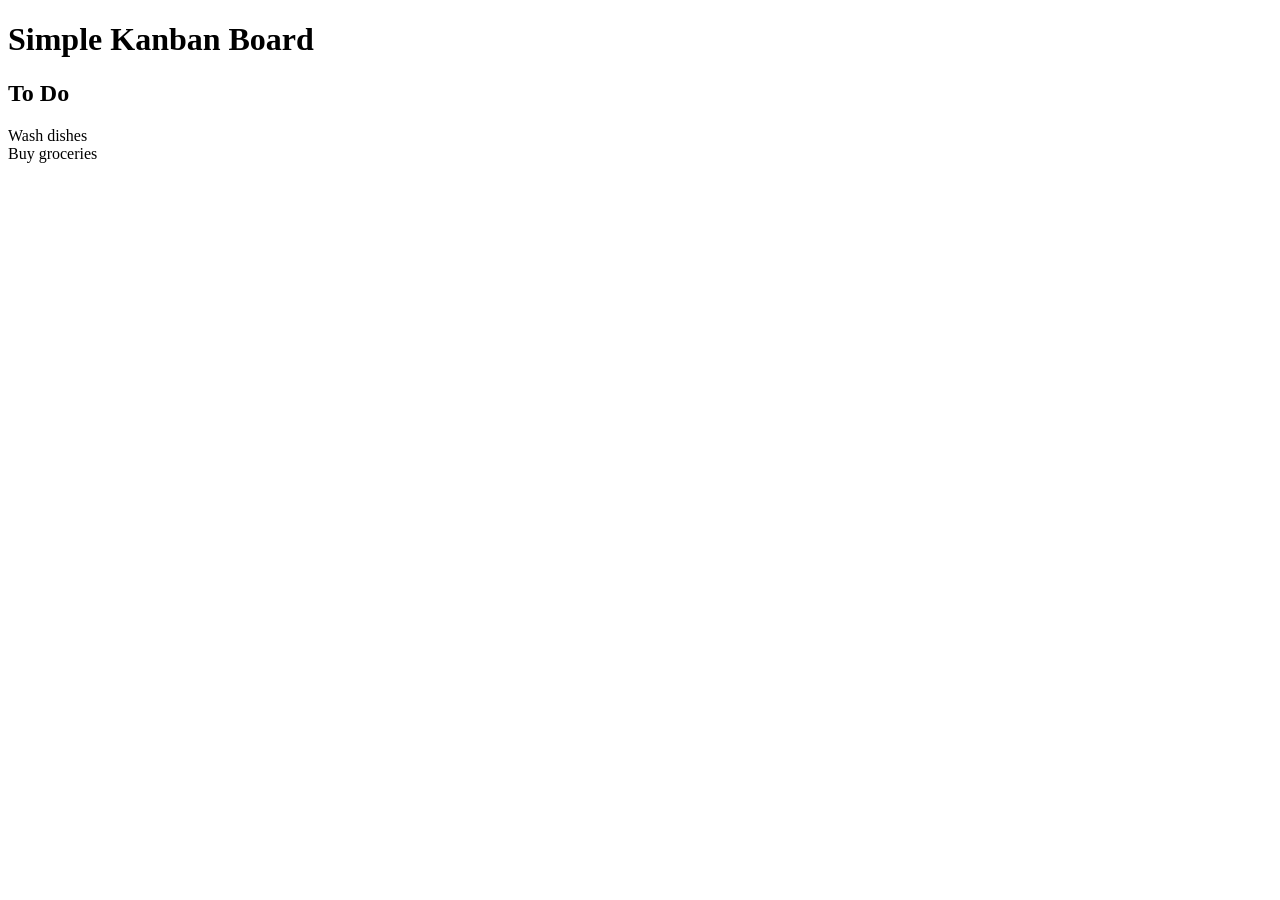
==== DRAG-AND-DROP/index.html @ e5653dbd "add: implement initial structure for Kanban board" ====
<!doctype html>
<html lang="en">
  <head>
    <meta charset="UTF-8" />
    <meta name="viewport" content="width=device-width, initial-scale=1.0" />
    <title>Document</title>
  </head>
  <body>
    <div class="container">
      <h1>Simple Kanban Board</h1>
      <div class="Board">
        <div class="list" id="list1">
          <h2>To Do</h2>
          <div class="card" draggable="true">Wash dishes</div>
          <div class="card" draggable="true" >Buy groceries</div>
        </div>
      </div>
    </div>
  </body>
</html>
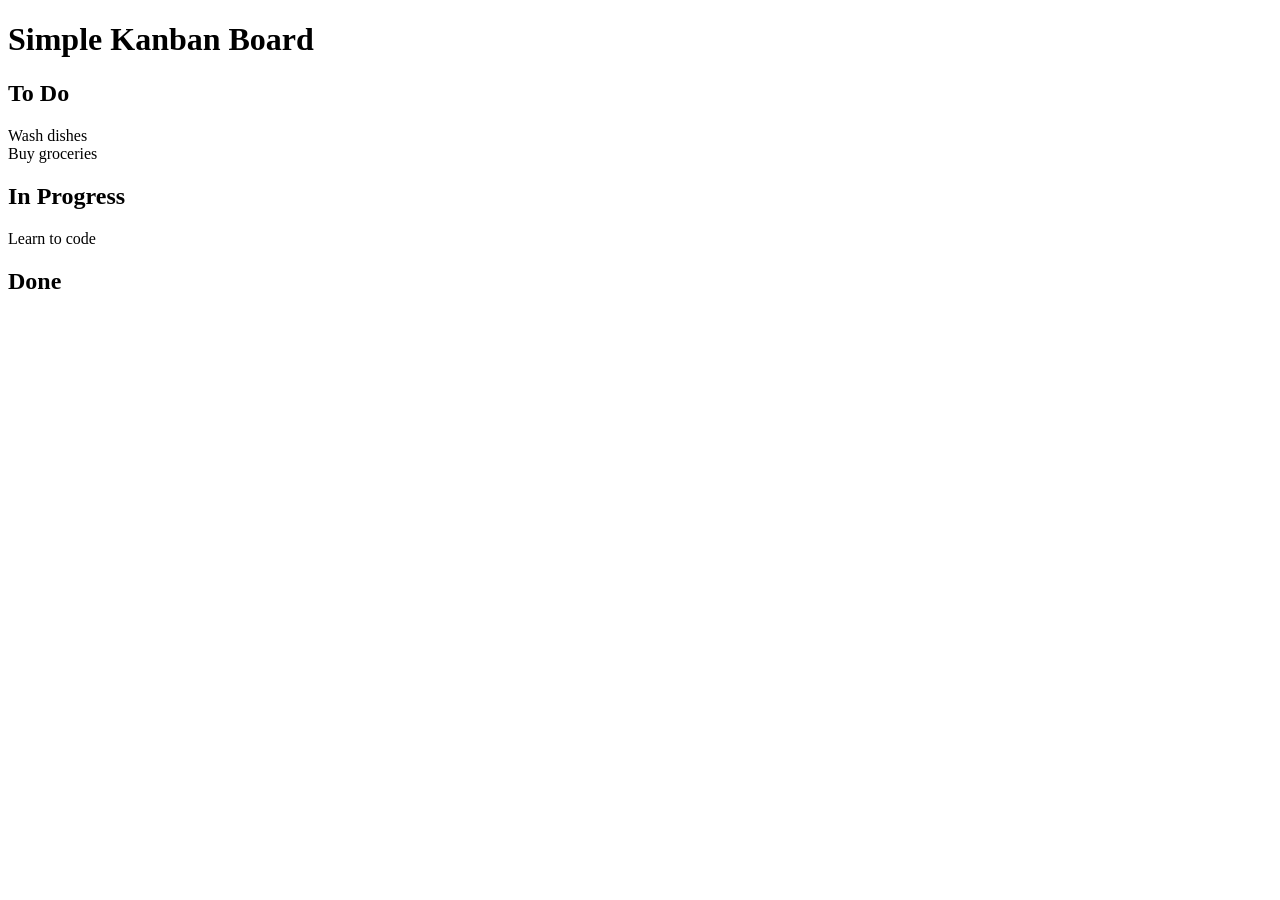
==== commit 878acd87: "fix: add missing IDs to draggable cards and improve list structure in Kanban board" ====
--- a/DRAG-AND-DROP/index.html
+++ b/DRAG-AND-DROP/index.html
@@ -9,10 +9,20 @@
     <div class="container">
       <h1>Simple Kanban Board</h1>
       <div class="Board">
+        <!--First List-->
         <div class="list" id="list1">
           <h2>To Do</h2>
-          <div class="card" draggable="true">Wash dishes</div>
-          <div class="card" draggable="true" >Buy groceries</div>
+          <div class="card" id="card1" draggable="true">Wash dishes</div>
+          <div class="card" draggable="true" id="card2">Buy groceries</div>
+        </div>
+        <!--Second List-->
+        <div class="list" id="list2">
+          <h2>In Progress</h2>
+          <div class="card">Learn to code</div>
+        </div>
+        <!-- Third List -->
+        <div class="list" id="list3">
+          <h2>Done</h2>
         </div>
       </div>
     </div>
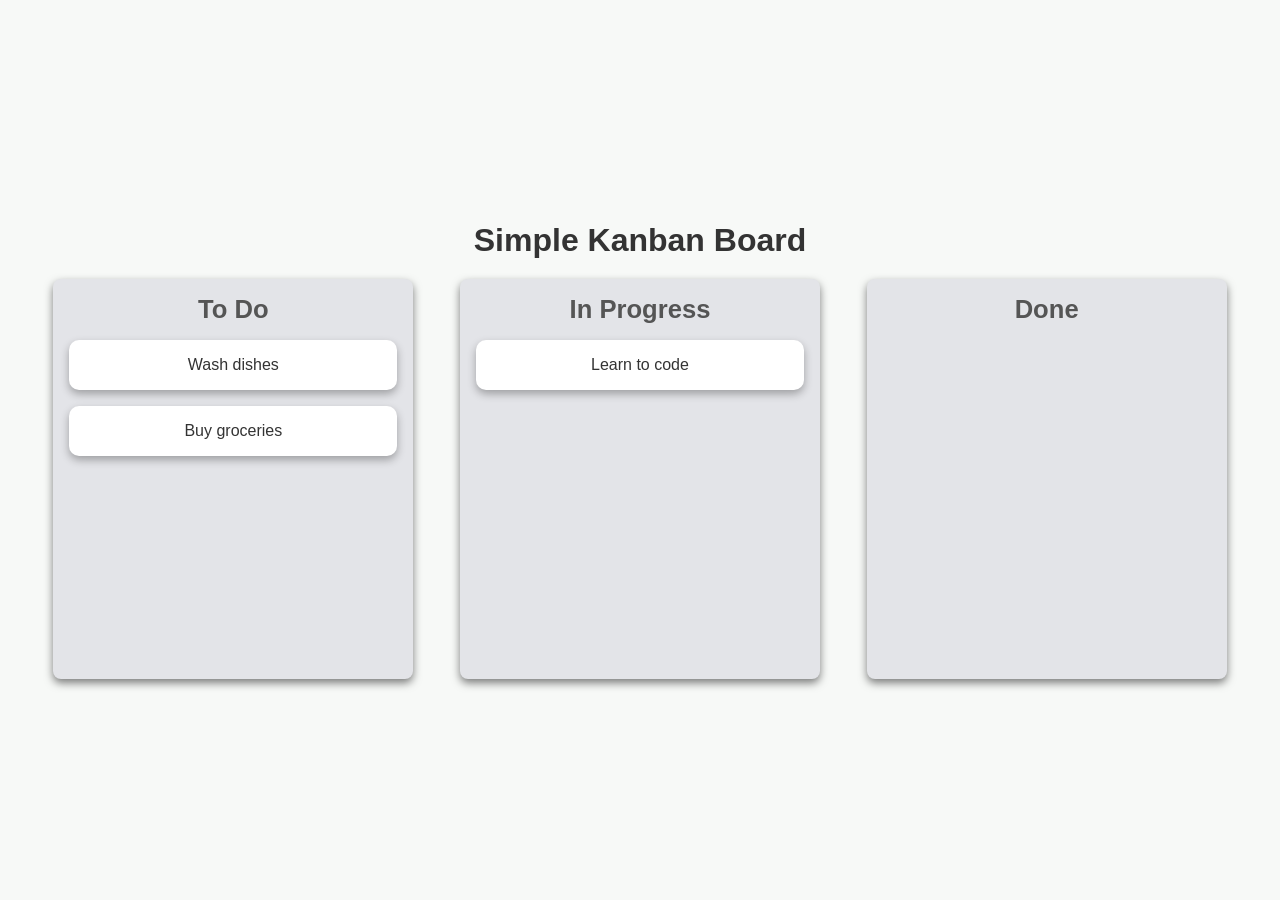
==== commit c8742131: "style: enable drag-and-drop for "In Progress" card and enhance card shadow effect" ====
--- a/DRAG-AND-DROP/index.html
+++ b/DRAG-AND-DROP/index.html
@@ -3,7 +3,8 @@
   <head>
     <meta charset="UTF-8" />
     <meta name="viewport" content="width=device-width, initial-scale=1.0" />
-    <title>Document</title>
+    <title>My Cabin Board</title>
+    <link rel="stylesheet" href="style.css" />
   </head>
   <body>
     <div class="container">
@@ -18,7 +19,7 @@
         <!--Second List-->
         <div class="list" id="list2">
           <h2>In Progress</h2>
-          <div class="card">Learn to code</div>
+          <div class="card" draggable="true">Learn to code</div>
         </div>
         <!-- Third List -->
         <div class="list" id="list3">
@@ -26,5 +27,6 @@
         </div>
       </div>
     </div>
+    <script src="script.js"></script>
   </body>
 </html>
--- a/DRAG-AND-DROP/style.css
+++ b/DRAG-AND-DROP/style.css
@@ -0,0 +1,65 @@
+* {
+  padding: 0;
+  margin: 0;
+  box-sizing: border-box;
+}
+
+body {
+  font-family: sans-serif;
+  background-color: #f7f9f7;
+  display: flex;
+  justify-content: center;
+  align-items: center;
+  min-height: 100vh;
+}
+
+.container {
+  text-align: center;
+  width: 100%;
+  padding: 1.2rem;
+}
+
+h1 {
+  color: #333;
+  margin-bottom: 20px;
+  font-size: 2rem;
+}
+
+.Board {
+  display: flex;
+  justify-content: space-around;
+  align-items: flex-start;
+  width: 100%;
+  max-width: 1200px;
+  margin: 0 auto;
+  gap: 20px;
+}
+
+.list {
+  background-color: #e3e4e8;
+  padding: 1rem;
+  width: 30%;
+  border-radius: 8px;
+  min-height: 400px;
+  box-shadow: 0 4px 8px rgba(0, 0, 0, 0.5);
+}
+
+.list h2 {
+  color: #555;
+  margin-bottom: 1rem;
+  font-size: 1.6rem;
+}
+
+.card {
+  background-color: white;
+  color: #333;
+  padding: 1rem;
+  margin-bottom: 1rem;
+  border-radius: 10px;
+  cursor: grab;
+  box-shadow: 0 4px 8px rgba(0, 0, 0, 0.3);
+}
+
+.card:active {
+  cursor: grabbing;
+}
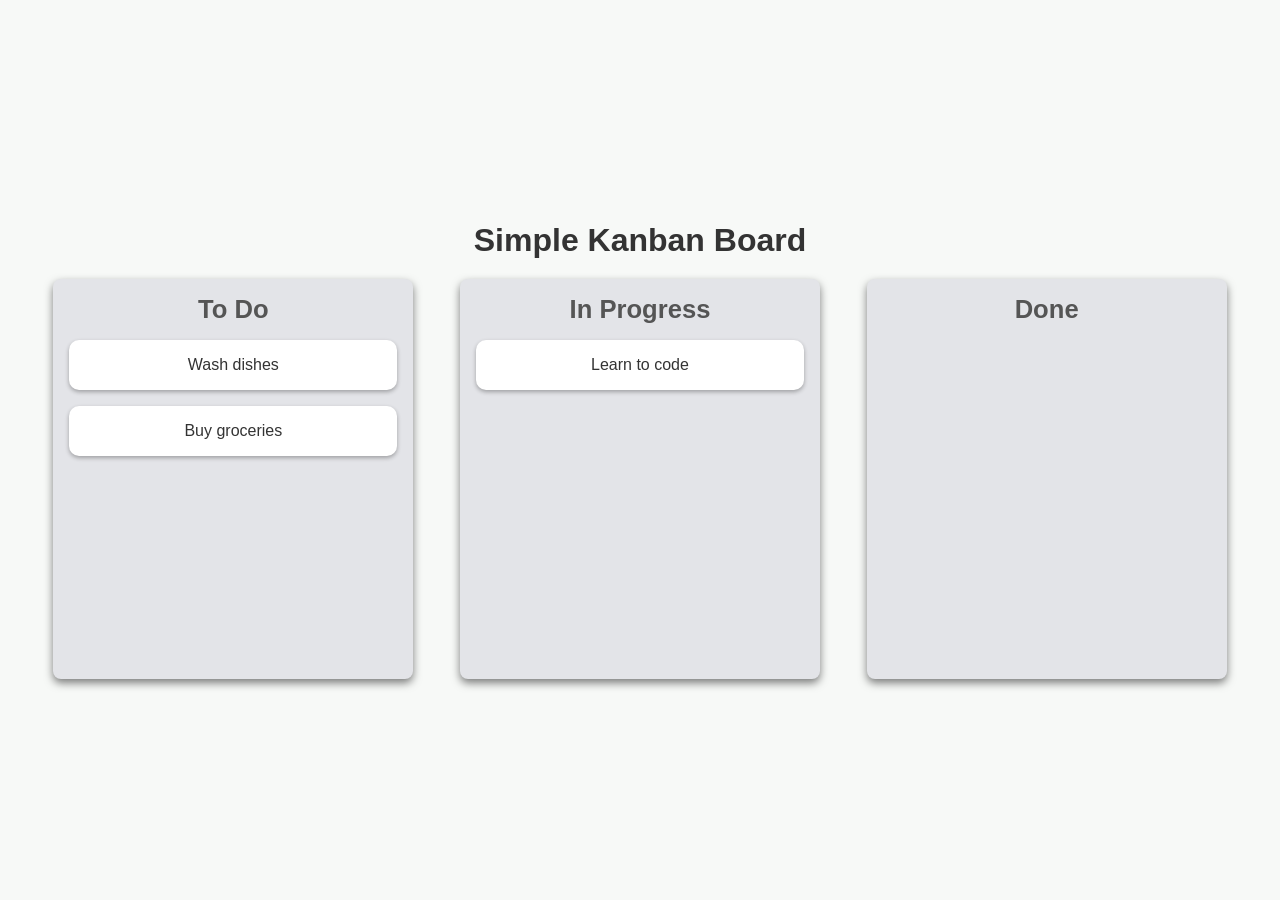
==== commit 3ebe1693: "Fix The All the Bugs in Drag and Drop" ====
--- a/DRAG-AND-DROP/index.html
+++ b/DRAG-AND-DROP/index.html
@@ -19,7 +19,7 @@
         <!--Second List-->
         <div class="list" id="list2">
           <h2>In Progress</h2>
-          <div class="card" draggable="true">Learn to code</div>
+          <div class="card" draggable="true" id="card3">Learn to code</div>
         </div>
         <!-- Third List -->
         <div class="list" id="list3">
--- a/DRAG-AND-DROP/style.css
+++ b/DRAG-AND-DROP/style.css
@@ -57,9 +57,87 @@
   margin-bottom: 1rem;
   border-radius: 10px;
   cursor: grab;
-  box-shadow: 0 4px 8px rgba(0, 0, 0, 0.3);
+  box-shadow: 0 2px 4px rgba(0, 0, 0, 0.3);
+  transition:
+    transform 0.2s,
+    box-shadow 0.2s,
+    opacity 0.2s;
 }
 
 .card:active {
   cursor: grabbing;
+  transform: scale(1.05);
+  box-shadow: 0 4px 8px rgba(0, 0, 0, 0.5);
 }
+
+.card.dragging {
+  opacity: 0.4;
+  transform: scale(0.95);
+}
+
+.list.over {
+  background-color: #cdd0d6;
+  outline: 2px dashed #6c7a89;
+  outline-offset: -8px;
+}
+
+/* Tablet: 769px – 1024px */
+@media (max-width: 1024px) {
+  .Board {
+    gap: 14px;
+  }
+  .list {
+    width: 32%;
+    min-height: 350px;
+  }
+  .list h2 {
+    font-size: 1.3rem;
+  }
+}
+
+/* Mobile: 768px and below */
+@media (max-width: 768px) {
+  .Board {
+    flex-direction: column;
+    align-items: stretch;
+    gap: 16px;
+  }
+  .list {
+    width: 100%;
+    min-height: 200px;
+    margin-bottom: 0;
+  }
+  .list h2 {
+    font-size: 1.25rem;
+    margin-bottom: 0.75rem;
+  }
+  .card {
+    padding: 0.85rem;
+    font-size: 0.95rem;
+  }
+  h1 {
+    font-size: 1.5rem;
+  }
+  .container {
+    padding: 0.8rem;
+  }
+}
+
+/* Small phones: 480px and below */
+@media (max-width: 480px) {
+  .list {
+    padding: 0.75rem;
+    min-height: 150px;
+  }
+  .card {
+    padding: 0.75rem;
+    margin-bottom: 0.7rem;
+    font-size: 0.9rem;
+  }
+  .list h2 {
+    font-size: 1.1rem;
+  }
+  h1 {
+    font-size: 1.2rem;
+  }
+}
